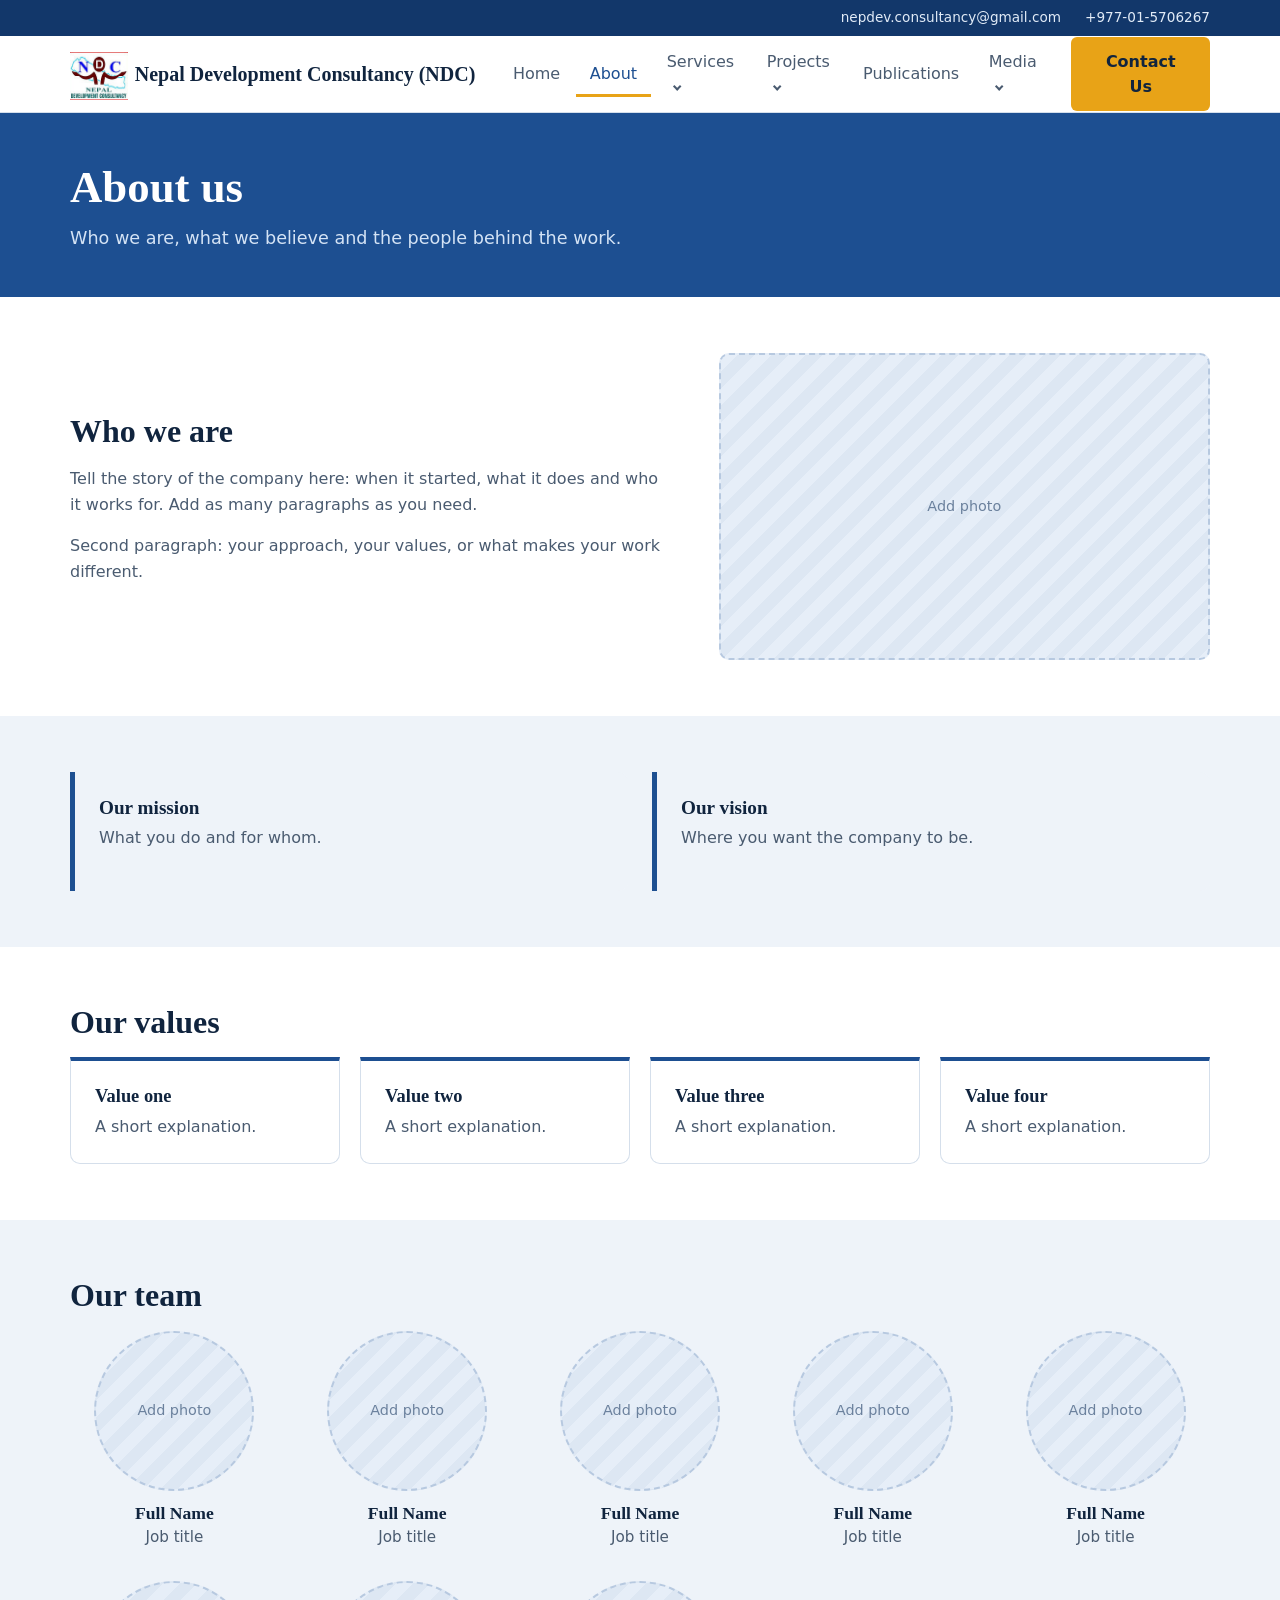
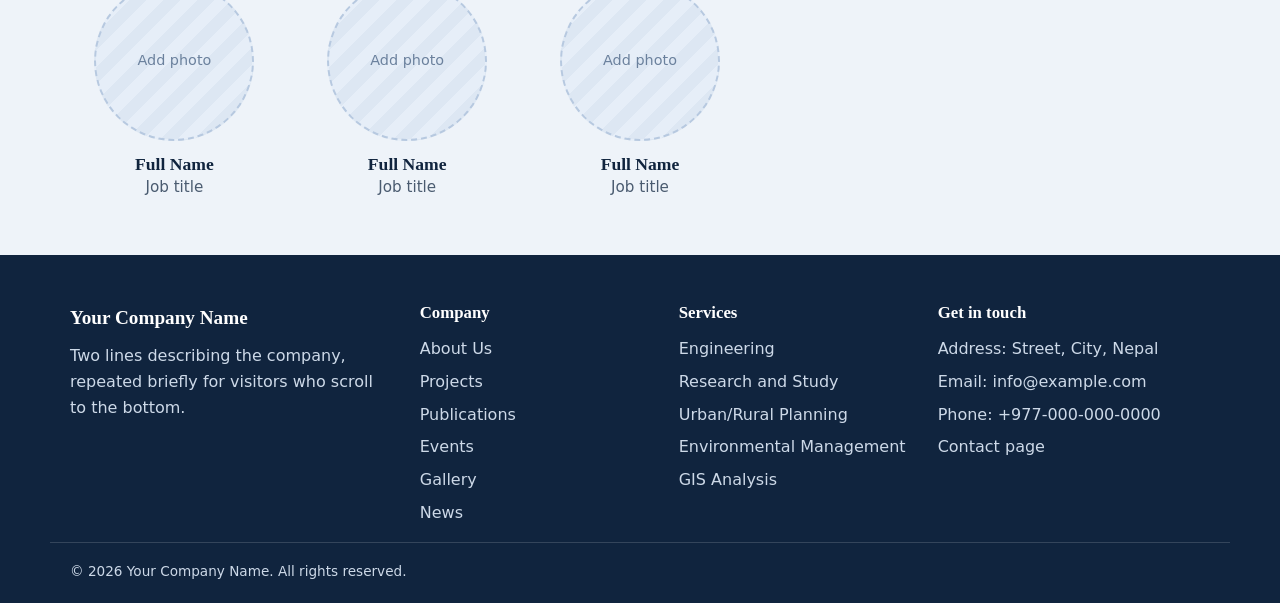
==== about.html @ f5aea718 "Added some pages" ====
<!DOCTYPE html>
<html lang="en">
<head>
  <meta charset="UTF-8">
  <meta name="viewport" content="width=device-width, initial-scale=1">
  <title>About Us | Nepal Development Consultancy</title>
  <link rel="stylesheet" href="styles.css">
</head>
<body>
  <a class="skip" href="#main">Skip to content</a>
  <div class="info-strip">
    <div class="container info-strip__inner">
      <a href="mailto:nepdev.consultancy@gmail.com">nepdev.consultancy@gmail.com</a>
      <a href="tel:+977-01-5706267">+977-01-5706267</a>
    </div>
  </div>
  <header class="topbar">
    <div class="container topbar__inner">
      <a class="brand" href="index.html">
        <span class="brand__logo" aria-hidden="true"><img src="assets/logo.jpg" alt="Your Company Name logo" style="height:48px; width:auto; max-width:200px; display:block;"></span>
        <span class="brand__name">Nepal Development Consultancy (NDC)</span>
      </a>
      <input type="checkbox" id="nav-toggle" class="nav-toggle">
      <label for="nav-toggle" class="nav-burger" aria-label="Toggle menu"><span></span><span></span><span></span></label>
      <nav class="nav" aria-label="Main">
        <ul class="menu">
          <li><a href="index.html">Home</a></li>
          <li><a class="active" href="about.html">About</a></li>
          <li class="has-sub">
            <a href="services.html">Services</a>
            <ul class="sub">
              <li><a href="services.html#engineering">Engineering</a></li>
              <li><a href="services.html#research">Socio-economic Research and Study</a></li>
              <li><a href="services.html#planning">Urban/Rural Planning</a></li>
              <li><a href="services.html#environment">Environmental Management</a></li>
              <li><a href="services.html#gis-analysis">GIS Analysis</a></li>
            </ul>
          </li>
          <li class="has-sub">
            <a href="projects.html">Projects</a>
            <ul class="sub">
              <li><a href="projects.html#all">All projects</a></li>
              <li><a href="projects.html#urban-settlement-planning">Urban and Settlement Planning</a></li>
              <li><a href="projects.html#land-use-planning">Land Use Planning</a></li>
              <li><a href="projects.html#gis-mapping">GIS and Mapping</a></li>
              <li><a href="projects.html#transportation-design">Transportation Design</a></li>
              <li><a href="projects.html#social-science">Social Science</a></li>
              <li><a href="projects.html#disaster-management">Disaster Management</a></li>
            </ul>
          </li>
          <li><a href="publications.html">Publications</a></li>
          <li class="has-sub">
            <a href="events.html">Media</a>
            <ul class="sub">
              <li><a href="events.html">Events</a></li>
              <li><a href="gallery.html">Gallery</a></li>
              <li><a href="news.html">News</a></li>
            </ul>
          </li>
        </ul>
        <a class="btn btn--nav" href="contact.html">Contact Us</a>
      </nav>
    </div>
  </header>
  <main id="main">
  <section class="page-hero"><div class="container"><h1>About us</h1><p>Who we are, what we believe and the people behind the work.</p></div></section>

<section class="section"><div class="container two-col">
  <div><h2>Who we are</h2>
    <p>Tell the story of the company here: when it started, what it does and who it works for. Add as many paragraphs as you need.</p>
    <p>Second paragraph: your approach, your values, or what makes your work different.</p></div>
  <div class="photo photo--wide"><span>Add photo</span></div>
</div></section>
<section class="section section--alt"><div class="container cards-2">
  <article class="mv"><h3>Our mission</h3><p>What you do and for whom.</p></article>
  <article class="mv"><h3>Our vision</h3><p>Where you want the company to be.</p></article>
</div></section>
<section class="section"><div class="container"><h2>Our values</h2>
  <div class="cards-4">
    <article class="card"><h3>Value one</h3><p>A short explanation.</p></article>
    <article class="card"><h3>Value two</h3><p>A short explanation.</p></article>
    <article class="card"><h3>Value three</h3><p>A short explanation.</p></article>
    <article class="card"><h3>Value four</h3><p>A short explanation.</p></article>
  </div></div></section>
<section class="section section--alt" id="team"><div class="container"><h2>Our team</h2>
  <div class="team"><div class="member"><div class="photo photo--round"><span>Add photo</span></div><h3>Full Name</h3><p>Job title</p></div><div class="member"><div class="photo photo--round"><span>Add photo</span></div><h3>Full Name</h3><p>Job title</p></div><div class="member"><div class="photo photo--round"><span>Add photo</span></div><h3>Full Name</h3><p>Job title</p></div><div class="member"><div class="photo photo--round"><span>Add photo</span></div><h3>Full Name</h3><p>Job title</p></div><div class="member"><div class="photo photo--round"><span>Add photo</span></div><h3>Full Name</h3><p>Job title</p></div><div class="member"><div class="photo photo--round"><span>Add photo</span></div><h3>Full Name</h3><p>Job title</p></div><div class="member"><div class="photo photo--round"><span>Add photo</span></div><h3>Full Name</h3><p>Job title</p></div><div class="member"><div class="photo photo--round"><span>Add photo</span></div><h3>Full Name</h3><p>Job title</p></div></div>
  <!-- Copy one <div class="member">...</div> block for each person. -->
</div></section>
  </main>
  <footer class="footer">
    <div class="container footer__grid">
      <div>
        <strong class="footer__name">Your Company Name</strong>
        <p>Two lines describing the company, repeated briefly for visitors who scroll to the bottom.</p>
      </div>
      <div>
        <h3>Company</h3>
        <ul>
          <li><a href="about.html">About Us</a></li>
          <li><a href="projects.html">Projects</a></li>
          <li><a href="publications.html">Publications</a></li>
          <li><a href="events.html">Events</a></li>
          <li><a href="gallery.html">Gallery</a></li>
          <li><a href="news.html">News</a></li>
        </ul>
      </div>
      <div>
        <h3>Services</h3>
        <ul>
          <li><a href="services.html#engineering">Engineering</a></li>
          <li><a href="services.html#research">Research and Study</a></li>
          <li><a href="services.html#planning">Urban/Rural Planning</a></li>
          <li><a href="services.html#environment">Environmental Management</a></li>
          <li><a href="services.html#gis-analysis">GIS Analysis</a></li>
        </ul>
      </div>
      <div>
        <h3>Get in touch</h3>
        <ul>
          <li>Address: Street, City, Nepal</li>
          <li>Email: <a href="mailto:info@example.com">info@example.com</a></li>
          <li>Phone: <a href="tel:+9770000000000">+977-000-000-0000</a></li>
          <li><a href="contact.html">Contact page</a></li>
        </ul>
      </div>
    </div>
    <p class="footer__legal">&copy; 2026 Your Company Name. All rights reserved.</p>
  </footer>
  <script src="main.js"></script>
</body>
</html>
---- styles.css ----
/* ---------- Tokens: edit these to rebrand ---------- */
:root {
  --ink: #10243e;
  --ink-soft: #4a5b70;
  --paper: #ffffff;
  --sand: #eef3f9;
  --line: #d5dfeb;
  --brand: #1d4f91;
  --brand-dark: #12376a;
  --accent: #e8a317;
  --accent-dark: #c98a0b;
  --head: Georgia, "Times New Roman", serif;
  --body: "Segoe UI", system-ui, -apple-system, Arial, sans-serif;
  --max: 1180px;
}
*, *::before, *::after { box-sizing: border-box; }
html { scroll-behavior: smooth; }
body { margin: 0; font-family: var(--body); color: var(--ink); line-height: 1.6; background: var(--paper); }
h1, h2, h3 { font-family: var(--head); line-height: 1.2; margin: 0; }
p { margin: 0; }
ul { list-style: none; margin: 0; padding: 0; }
a { color: inherit; }
a:focus-visible, label:focus-visible { outline: 3px solid var(--accent); outline-offset: 2px; }
.container { width: 100%; max-width: var(--max); margin: 0 auto; padding: 0 1.25rem; }
.skip { position: absolute; left: -999px; top: 0; background: var(--accent); padding: .5rem 1rem; z-index: 50; }
.skip:focus { left: 0; }

/* ---------- Info strip ---------- */
.info-strip { background: var(--brand-dark); color: #e1ebf7; font-size: .85rem; }
.info-strip__inner { display: flex; justify-content: flex-end; gap: 1.5rem; padding-top: .45rem; padding-bottom: .45rem; }
.info-strip a { text-decoration: none; }
.info-strip a:hover { text-decoration: underline; }

/* ---------- Horizontal nav bar ---------- */
.topbar { position: sticky; top: 0; z-index: 20; background: var(--paper); border-bottom: 1px solid var(--line); }
.topbar__inner { display: flex; align-items: center; justify-content: space-between; gap: 1.5rem; min-height: 76px; position: relative; }
.brand { display: flex; align-items: center; gap: .7rem; text-decoration: none; flex-shrink: 0; }
.brand__logo { display: grid; place-items: center; width: 44px; height: 44px; border-radius: 50%; background: var(--brand); color: #fff; font-weight: 700; font-size: .95rem; }
.brand__name { font-family: var(--head); font-size: 1.25rem; font-weight: 700; }

.nav { display: flex; align-items: center; gap: 1rem; }
.menu { display: flex; align-items: center; gap: .15rem; }
.menu > li { position: relative; }
.menu > li > a { display: block; padding: .6rem .85rem; border-radius: 6px; text-decoration: none; font-weight: 500; color: var(--ink-soft); }
.menu > li > a:hover, .menu > li:focus-within > a { color: var(--brand); background: var(--sand); }
.menu a.active { color: var(--brand); box-shadow: inset 0 -3px 0 var(--accent); border-radius: 0; }
.has-sub > a::after { content: ""; display: inline-block; width: .4em; height: .4em; margin-left: .45em; border-right: 2px solid currentColor; border-bottom: 2px solid currentColor; transform: translateY(-.15em) rotate(45deg); }

/* Dropdowns */
.sub { position: absolute; top: 100%; left: 0; min-width: 210px; background: var(--paper); border: 1px solid var(--line); border-top: 3px solid var(--accent); border-radius: 0 0 8px 8px; box-shadow: 0 10px 24px rgba(16, 36, 62, .14); padding: .4rem 0; opacity: 0; visibility: hidden; transform: translateY(6px); transition: opacity .15s, transform .15s, visibility .15s; }
.has-sub:hover > .sub, .has-sub:focus-within > .sub { opacity: 1; visibility: visible; transform: none; }
.sub a { display: block; padding: .55rem 1.1rem; text-decoration: none; color: var(--ink-soft); }
.sub a:hover { background: var(--sand); color: var(--brand); }

/* Buttons */
.btn { display: inline-block; padding: .8rem 1.4rem; border-radius: 6px; font-weight: 600; text-decoration: none; border: 2px solid transparent; text-align: center; }
.btn--primary { background: var(--accent); color: var(--ink); }
.btn--primary:hover { background: var(--accent-dark); }
.btn--nav { background: var(--accent); color: var(--ink); padding: .6rem 1.3rem; }
.btn--nav:hover { background: var(--accent-dark); }
.btn--light { border-color: #fff; color: #fff; }
.btn--light:hover { background: #fff; color: var(--brand); }

/* Mobile menu toggle (no JavaScript) */
.nav-toggle { position: absolute; opacity: 0; pointer-events: none; }
.nav-burger { display: none; cursor: pointer; padding: .5rem; }
.nav-burger span { display: block; width: 24px; height: 2px; margin: 5px 0; background: var(--ink); }

/* ---------- Hero ---------- */
.hero { background: var(--brand); color: #fff; padding: 4.5rem 0; }
.hero__inner { display: grid; grid-template-columns: 1.1fr .9fr; gap: 3rem; align-items: center; }
.hero__tag { color: var(--accent); font-weight: 600; margin-bottom: .75rem; }
.hero h1 { font-size: clamp(2rem, 4.5vw, 3.1rem); letter-spacing: -.01em; margin-bottom: 1rem; }
.hero__lead { font-size: 1.1rem; color: #d4e3f5; max-width: 54ch; margin-bottom: 2rem; }
.hero__actions { display: flex; flex-wrap: wrap; gap: .75rem; }
.hero__media { min-height: 320px; border-radius: 14px; background: repeating-linear-gradient(135deg, #2a6bb3, #2a6bb3 14px, #2462a6 14px, #2462a6 28px); display: grid; place-items: center; color: #bcd5f0; border: 2px dashed rgba(255,255,255,.35); }


/* ---------- Services (main emphasis) ---------- */
.services { padding: 5rem 0 4.5rem; background: var(--paper); }
.services__head { max-width: 720px; margin-bottom: 2.5rem; }
.services h2 { font-size: clamp(1.9rem, 3.6vw, 2.6rem); margin-bottom: .75rem; }
.services__head p { color: var(--ink-soft); font-size: 1.1rem; }
.services__grid { display: grid; grid-template-columns: repeat(auto-fit, minmax(300px, 1fr)); gap: 1.5rem; }
.service { display: flex; flex-direction: column; padding: 2rem 1.75rem; background: var(--sand); border-top: 5px solid var(--brand); border-radius: 0 0 12px 12px; text-decoration: none; transition: border-color .15s, transform .15s, box-shadow .15s; }
a.service:hover { border-top-color: var(--accent); transform: translateY(-4px); box-shadow: 0 12px 26px rgba(16, 36, 62, .12); }
.service h3 { font-size: 1.4rem; margin-bottom: .6rem; }
.service p { color: var(--ink-soft); flex: 1; margin-bottom: 1.25rem; }
.service__more { font-weight: 600; color: var(--brand); text-decoration: underline; text-underline-offset: 4px; }
.service--cta { background: var(--brand); color: #fff; border-top-color: var(--accent); }
.service--cta p { color: #d4e3f5; }
.service--cta .btn { align-self: flex-start; }

/* ---------- Sectors ---------- */
.sectors { background: var(--brand-dark); color: #fff; padding: 3.5rem 0; }
.sectors h2 { margin-bottom: 1.5rem; }
.sectors__grid { display: grid; grid-template-columns: repeat(auto-fit, minmax(250px, 1fr)); gap: 1rem; }
.sectors__grid a { display: block; padding: 1.1rem 1.25rem; border: 1px solid rgba(255,255,255,.28); border-left: 5px solid var(--accent); border-radius: 6px; text-decoration: none; font-weight: 600; transition: background .15s; }
.sectors__grid a:hover { background: rgba(255,255,255,.1); }

/* ---------- Publications ---------- */
.publications { background: var(--sand); padding: 4rem 0; }
.pub-grid { display: grid; grid-template-columns: repeat(auto-fit, minmax(240px, 1fr)); gap: 1.5rem; margin-top: 1rem; }
.pub { display: block; text-decoration: none; }
.pub__cover { aspect-ratio: 3 / 4; max-height: 280px; width: 100%; background: linear-gradient(160deg, #dde7f3, #c4d6ec); border-left: 8px solid var(--brand); border-radius: 4px 10px 10px 4px; margin-bottom: .9rem; }
.pub:hover h3 { color: var(--brand); text-decoration: underline; }
.pub h3 { font-size: 1.15rem; margin-bottom: .3rem; }
.pub p { color: var(--ink-soft); }

/* ---------- Stats ---------- */
.stats { background: var(--sand); padding: 2.25rem 0; }
.stats__grid { display: grid; grid-template-columns: repeat(auto-fit, minmax(170px, 1fr)); gap: 1.5rem; }
.stats__grid div { display: flex; flex-direction: column; border-left: 4px solid var(--accent); padding-left: 1rem; }
.stats__grid strong { font-family: var(--head); font-size: 2rem; color: var(--brand); }
.stats__grid span { color: var(--ink-soft); }

/* ---------- Story ---------- */
.story { padding: 4.5rem 0; }
.story__grid { display: grid; grid-template-columns: 1fr 1fr; gap: 3rem; align-items: start; }
.story h2, .latest h2, .cta h2, .publications h2, .sectors h2 { font-size: clamp(1.6rem, 3vw, 2.1rem); margin-bottom: 1rem; }
.story p { color: var(--ink-soft); margin-bottom: 1.25rem; max-width: 60ch; }
.textlink { font-weight: 600; color: var(--brand); text-decoration: underline; text-underline-offset: 4px; }
.textlink:hover { color: var(--brand-dark); }
.story__cards { display: grid; gap: 1.25rem; }
.mv { padding: 1.5rem; background: var(--sand); border-left: 5px solid var(--brand); border-radius: 0 10px 10px 0; }
.mv h3 { font-size: 1.2rem; margin-bottom: .4rem; }
.mv p { margin: 0; }

/* ---------- Latest ---------- */
.latest { padding: 4rem 0; }
.section-head { display: flex; justify-content: space-between; align-items: baseline; flex-wrap: wrap; gap: .5rem; }
.latest__grid { display: grid; grid-template-columns: repeat(auto-fit, minmax(260px, 1fr)); gap: 1.5rem; margin-top: 1rem; }
.post__img { aspect-ratio: 16 / 10; background: #dde7f3; border-radius: 10px; margin-bottom: .9rem; }
.post h3 { font-size: 1.15rem; margin-bottom: .3rem; }
.post p { color: var(--ink-soft); }

/* ---------- Call to action ---------- */
.cta { background: var(--brand-dark); color: #fff; padding: 3.5rem 0; }
.cta__inner { display: flex; align-items: center; justify-content: space-between; flex-wrap: wrap; gap: 1.5rem; }
.cta p { color: #cfe0f3; max-width: 56ch; }
.cta__actions { display: flex; flex-wrap: wrap; gap: .75rem; }

/* ---------- Footer ---------- */
.footer { background: var(--ink); color: #cdd9e8; padding: 3rem 0 1.25rem; }
.footer__grid { display: grid; grid-template-columns: 1.4fr 1fr 1fr 1.2fr; gap: 2rem; }
.footer__name { font-family: var(--head); font-size: 1.2rem; color: #fff; }
.footer p { margin-top: .6rem; }
.footer h3 { font-size: 1.05rem; color: #fff; margin-bottom: .8rem; }
.footer li { margin-bottom: .45rem; }
.footer a { text-decoration: none; }
.footer a:hover { color: var(--accent); text-decoration: underline; }
.footer__legal { max-width: var(--max); margin: 2.5rem auto 0; padding: 1.1rem 1.25rem 0; border-top: 1px solid rgba(255,255,255,.15); font-size: .85rem; }

/* ---------- Tablet and mobile ---------- */
@media (max-width: 960px) {
  .hero__inner, .story__grid { grid-template-columns: 1fr; }
  .footer__grid { grid-template-columns: 1fr 1fr; }
  .nav-burger { display: block; }
  .nav { display: none; position: absolute; top: 100%; left: -1.25rem; right: -1.25rem; flex-direction: column; align-items: stretch; gap: .75rem; padding: .75rem 1.25rem 1.25rem; background: var(--paper); border-bottom: 1px solid var(--line); max-height: 80vh; overflow-y: auto; }
  .nav-toggle:checked ~ .nav { display: flex; }
  .menu { flex-direction: column; align-items: stretch; }
  .sub { position: static; opacity: 1; visibility: visible; transform: none; box-shadow: none; border: 0; border-left: 3px solid var(--accent); border-radius: 0; margin: 0 0 .4rem .85rem; padding: 0; }
  .has-sub > a::after { display: none; }
  .menu a.active { box-shadow: none; }
  .btn--nav { text-align: center; }
}
@media (max-width: 560px) {
  .footer__grid { grid-template-columns: 1fr; }
  .hero { padding: 3rem 0; }
  .brand__name { font-size: 1.05rem; }
  .info-strip__inner { justify-content: space-between; gap: .5rem; flex-wrap: wrap; }
}
@media (prefers-reduced-motion: reduce) {
  html { scroll-behavior: auto; }
  .sub, .service, .sectors__grid a { transition: none; }
}

/* =====================================================
   Inner pages
   ===================================================== */
.page-hero { background: var(--brand); color: #fff; padding: 3rem 0 2.75rem; }
.page-hero h1 { font-size: clamp(2rem, 4vw, 2.8rem); margin-bottom: .6rem; }
.page-hero p { color: #d4e3f5; max-width: 60ch; font-size: 1.1rem; }
.section { padding: 3.5rem 0; }
.section--alt { background: var(--sand); }
.section h2 { font-size: clamp(1.5rem, 3vw, 2rem); margin-bottom: 1rem; }
.section p { color: var(--ink-soft); margin-bottom: 1rem; max-width: 62ch; }
.gap-top { margin-top: 3rem; }
.two-col { display: grid; grid-template-columns: 1.1fr .9fr; gap: 3rem; align-items: center; }
.cards-2 { display: grid; grid-template-columns: repeat(auto-fit, minmax(280px, 1fr)); gap: 1.5rem; }
.cards-4 { display: grid; grid-template-columns: repeat(auto-fit, minmax(220px, 1fr)); gap: 1.25rem; }
.card { padding: 1.5rem; border: 1px solid var(--line); border-top: 4px solid var(--brand); border-radius: 0 0 10px 10px; }
.card h3 { font-size: 1.15rem; margin-bottom: .4rem; }
.card p { margin: 0; }
.meta { font-size: .9rem; }
.tag { align-self: flex-start; display: inline-block; background: var(--sand); color: var(--brand); font-size: .8rem; font-weight: 600; padding: .2rem .65rem; border-radius: 99px; margin-bottom: .5rem; }
.section--alt .tag { background: #fff; }

/* Photo spaces: replace the <span> with an <img src="..." alt="..."> to fill one */
.photo { display: grid; place-items: center; width: 100%; background: repeating-linear-gradient(135deg, #e6eef8, #e6eef8 12px, #dde7f3 12px, #dde7f3 24px); border: 2px dashed #b7c9e0; border-radius: 10px; color: #6b819d; font-size: .9rem; overflow: hidden; }
.photo--wide { aspect-ratio: 16 / 10; }
.photo--tall { aspect-ratio: 3 / 4; }
.photo--square { aspect-ratio: 1; }
.photo--round { aspect-ratio: 1; border-radius: 50%; }
.photo img { width: 100%; height: 100%; object-fit: cover; display: block; }
.photo:has(img) { border: 0; background: none; }

/* Toolbar, tabs, search */
.toolbar { display: flex; flex-wrap: wrap; justify-content: space-between; align-items: center; gap: 1rem; }
.tabs { display: flex; flex-wrap: wrap; gap: .5rem; }
.tabs a { padding: .5rem 1rem; border: 1px solid var(--line); border-radius: 99px; text-decoration: none; font-weight: 500; color: var(--ink-soft); background: #fff; }
.tabs a:hover { border-color: var(--brand); color: var(--brand); }
.tabs a.on { background: var(--brand); border-color: var(--brand); color: #fff; }
input[type="search"], .form input, .form select, .form textarea { font: inherit; padding: .7rem .9rem; border: 1px solid #b9c7d9; border-radius: 8px; background: #fff; color: var(--ink); width: 100%; }
input[type="search"] { max-width: 280px; }
input:focus-visible, select:focus-visible, textarea:focus-visible { outline: 3px solid var(--accent); outline-offset: 1px; }
.count { margin: 1.25rem 0 1rem; font-size: .95rem; }
.empty { padding: 2rem 0; }
[hidden] { display: none !important; }

/* Projects */
.project-grid { display: grid; grid-template-columns: repeat(auto-fill, minmax(290px, 1fr)); gap: 1.5rem; }
.project { display: flex; flex-direction: column; background: #fff; border: 1px solid var(--line); border-radius: 12px; overflow: hidden; }
.project .photo { border-radius: 0; border-width: 0 0 2px; }
.project__body { display: flex; flex-direction: column; padding: 1.25rem; flex: 1; }
.project__body h3 { font-size: 1.2rem; margin-bottom: .25rem; }
.project__body p { margin-bottom: .6rem; }
.project__body .textlink { margin-top: auto; }

/* Services */
.svc { display: grid; grid-template-columns: 1.1fr .9fr; gap: 3rem; align-items: center; padding: 3rem 0; border-top: 1px solid var(--line); scroll-margin-top: 100px; }
.svc:first-child { border-top: 0; padding-top: 0; }
.svc:nth-child(even) .photo { order: -1; }
.ticks { margin: 0 0 1.25rem; }
.ticks li { position: relative; padding-left: 1.6rem; margin-bottom: .4rem; color: var(--ink-soft); }
.ticks li::before { content: ""; position: absolute; left: .15rem; top: .45em; width: .55em; height: .3em; border-left: 2px solid var(--accent-dark); border-bottom: 2px solid var(--accent-dark); transform: rotate(-45deg); }

/* Team */
.team { display: grid; grid-template-columns: repeat(auto-fill, minmax(190px, 1fr)); gap: 2rem 1.5rem; }
.member { text-align: center; }
.member .photo { max-width: 160px; margin: 0 auto .8rem; }
.member h3 { font-size: 1.1rem; }
.member p { margin: 0 auto; font-size: .95rem; }

/* Publications */
.pub-item { display: grid; grid-template-columns: 90px 1fr auto; gap: 1.5rem; align-items: center; padding: 1.25rem 0; border-bottom: 1px solid var(--line); }
.pub-item h3 { font-size: 1.15rem; margin-bottom: .2rem; }
.pub-item p { margin-bottom: .2rem; }

/* Gallery */
.gallery { display: grid; grid-template-columns: repeat(auto-fill, minmax(250px, 1fr)); gap: 1.25rem; }
.gallery figure { margin: 0; }
.gallery figcaption { font-size: .9rem; color: var(--ink-soft); margin-top: .4rem; }

/* Events and news */
.event-list, .news-list { display: grid; gap: 1.5rem; }
.event { display: grid; grid-template-columns: 90px 1fr 240px; gap: 1.5rem; align-items: start; padding-bottom: 1.5rem; border-bottom: 1px solid var(--line); }
.date { background: var(--brand); color: #fff; text-align: center; border-radius: 8px; padding: .7rem .3rem; }
.date strong { display: block; font-family: var(--head); font-size: 1.8rem; line-height: 1.1; }
.event h3, .news-item h3 { font-size: 1.25rem; margin-bottom: .25rem; }
.news-item { display: grid; grid-template-columns: 280px 1fr; gap: 1.5rem; align-items: center; padding-bottom: 1.5rem; border-bottom: 1px solid var(--line); }

/* Contact */
.contact-grid { display: grid; grid-template-columns: 1fr 1.1fr; gap: 3rem; align-items: start; }
.details { margin: 1.25rem 0 1.5rem; }
.details dt { font-weight: 600; margin-top: .75rem; }
.details dd { margin: 0; color: var(--ink-soft); }
.form { display: grid; gap: 1rem; padding: 1.75rem; background: var(--sand); border-radius: 12px; }
.form label { display: grid; gap: .35rem; font-weight: 600; }
.form .btn { justify-self: start; cursor: pointer; font: inherit; font-weight: 600; }

@media (max-width: 960px) {
  .two-col, .svc, .contact-grid { grid-template-columns: 1fr; }
  .svc:nth-child(even) .photo { order: 0; }
  .event { grid-template-columns: 80px 1fr; }
  .event .photo { grid-column: 1 / -1; }
  .news-item { grid-template-columns: 1fr; }
}
@media (max-width: 560px) {
  .pub-item { grid-template-columns: 70px 1fr; }
  .pub-item .btn { grid-column: 1 / -1; justify-self: start; }
  input[type="search"] { max-width: none; }
}
.brand__img { height: 48px; width: auto; max-width: 220px; object-fit: contain; display: block; }
.brand { gap: 1.3rem; }
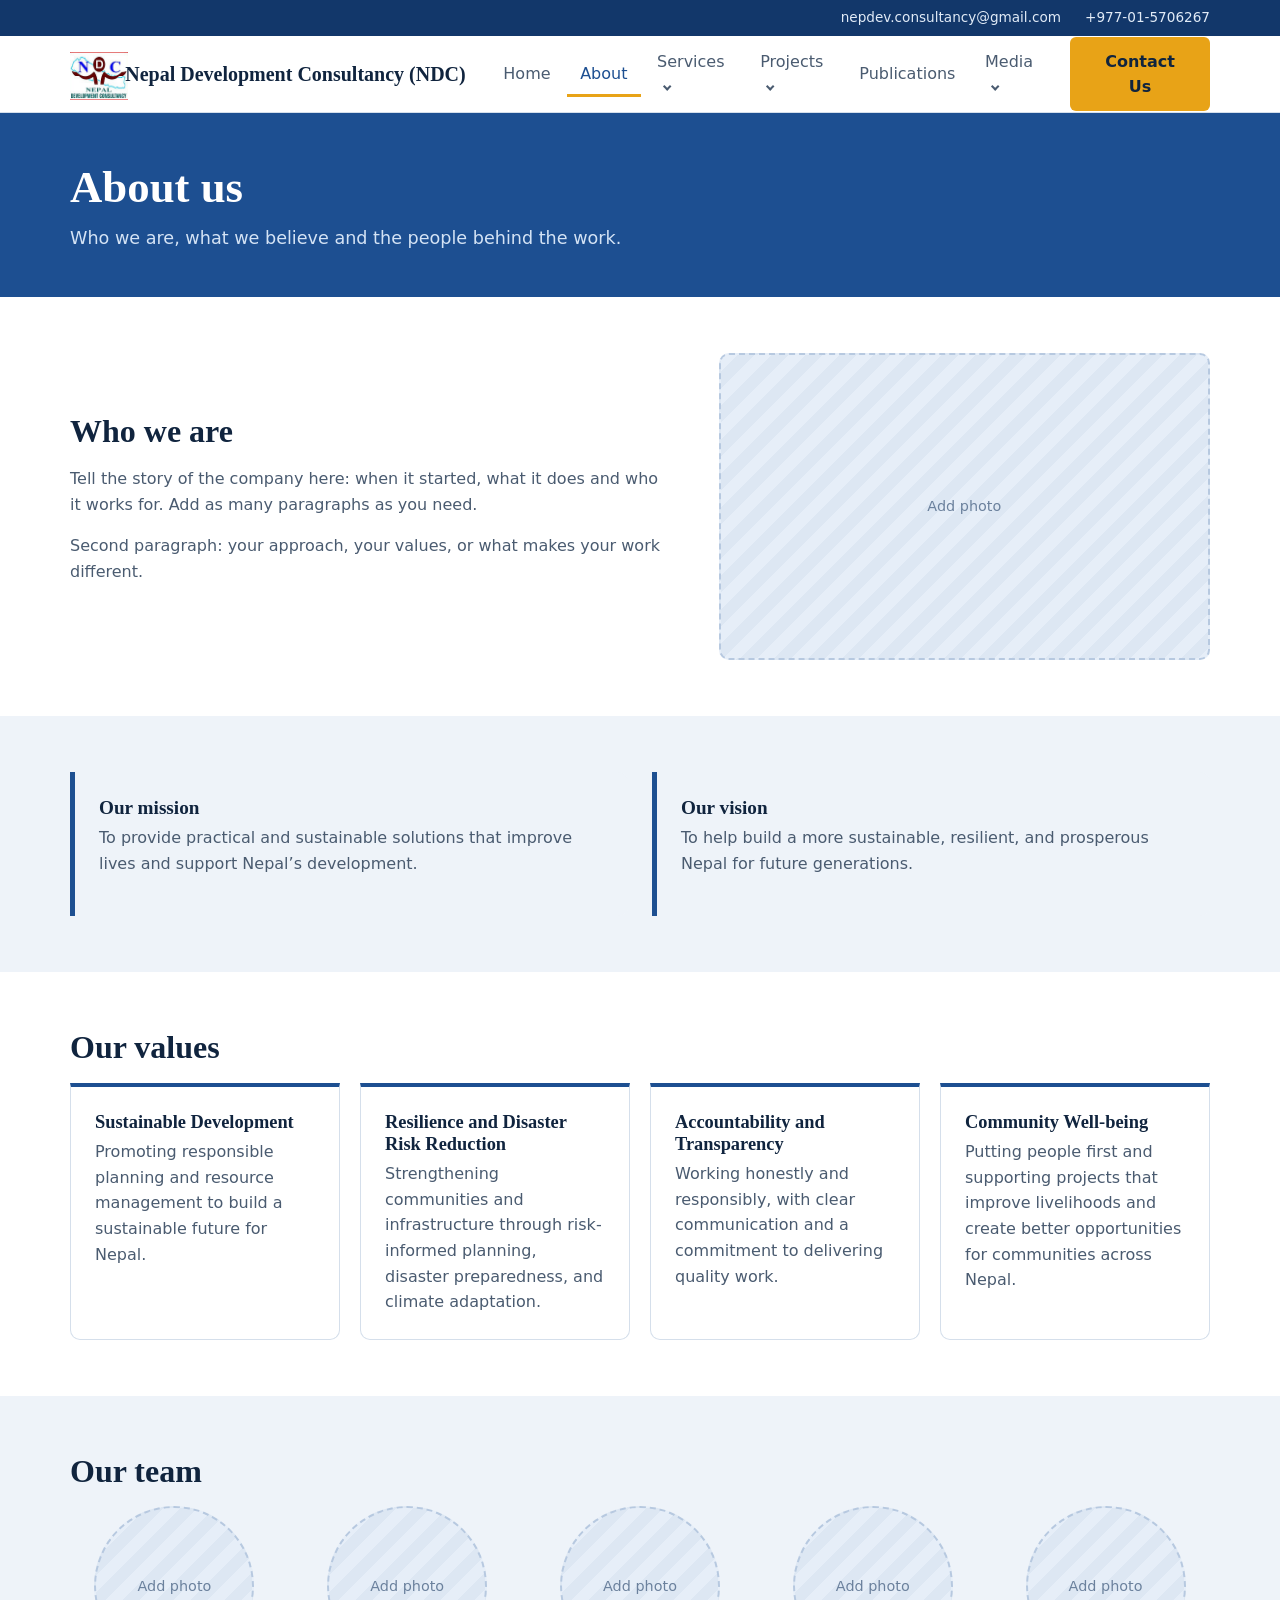
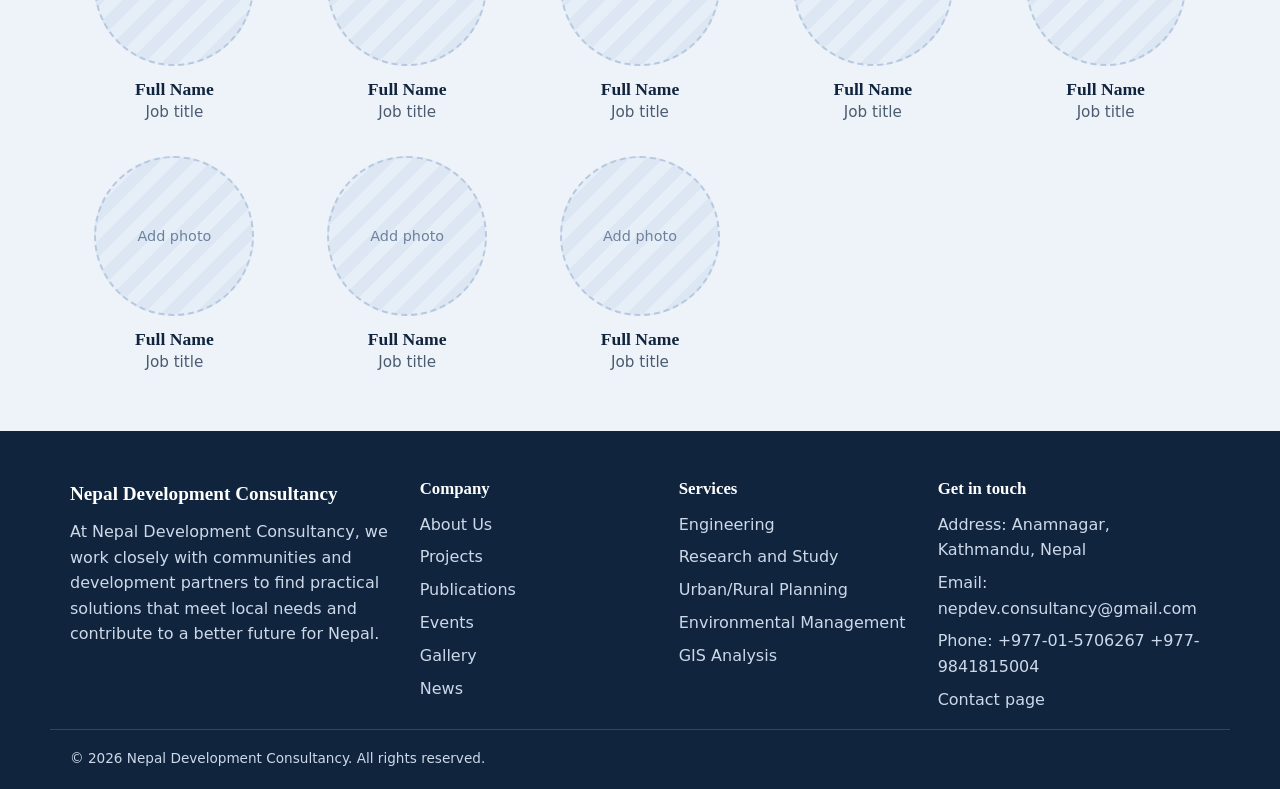
==== commit d51ee9a0: "Added projects" ====
--- a/about.html
+++ b/about.html
@@ -72,15 +72,15 @@
   <div class="photo photo--wide"><span>Add photo</span></div>
 </div></section>
 <section class="section section--alt"><div class="container cards-2">
-  <article class="mv"><h3>Our mission</h3><p>What you do and for whom.</p></article>
-  <article class="mv"><h3>Our vision</h3><p>Where you want the company to be.</p></article>
+  <article class="mv"><h3>Our mission</h3><p>To provide practical and sustainable solutions that improve lives and support Nepal’s development.</p></article>
+  <article class="mv"><h3>Our vision</h3><p>To help build a more sustainable, resilient, and prosperous Nepal for future generations.</p></article>
 </div></section>
 <section class="section"><div class="container"><h2>Our values</h2>
   <div class="cards-4">
-    <article class="card"><h3>Value one</h3><p>A short explanation.</p></article>
-    <article class="card"><h3>Value two</h3><p>A short explanation.</p></article>
-    <article class="card"><h3>Value three</h3><p>A short explanation.</p></article>
-    <article class="card"><h3>Value four</h3><p>A short explanation.</p></article>
+    <article class="card"><h3>Sustainable Development</h3><p>Promoting responsible planning and resource management to build a sustainable future for Nepal.</p></article>
+    <article class="card"><h3>Resilience and Disaster Risk Reduction</h3><p>Strengthening communities and infrastructure through risk-informed planning, disaster preparedness, and climate adaptation.</p></article>
+    <article class="card"><h3>Accountability and Transparency</h3><p>Working honestly and responsibly, with clear communication and a commitment to delivering quality work.</p></article>
+    <article class="card"><h3>Community Well-being</h3><p>Putting people first and supporting projects that improve livelihoods and create better opportunities for communities across Nepal.</p></article>
   </div></div></section>
 <section class="section section--alt" id="team"><div class="container"><h2>Our team</h2>
   <div class="team"><div class="member"><div class="photo photo--round"><span>Add photo</span></div><h3>Full Name</h3><p>Job title</p></div><div class="member"><div class="photo photo--round"><span>Add photo</span></div><h3>Full Name</h3><p>Job title</p></div><div class="member"><div class="photo photo--round"><span>Add photo</span></div><h3>Full Name</h3><p>Job title</p></div><div class="member"><div class="photo photo--round"><span>Add photo</span></div><h3>Full Name</h3><p>Job title</p></div><div class="member"><div class="photo photo--round"><span>Add photo</span></div><h3>Full Name</h3><p>Job title</p></div><div class="member"><div class="photo photo--round"><span>Add photo</span></div><h3>Full Name</h3><p>Job title</p></div><div class="member"><div class="photo photo--round"><span>Add photo</span></div><h3>Full Name</h3><p>Job title</p></div><div class="member"><div class="photo photo--round"><span>Add photo</span></div><h3>Full Name</h3><p>Job title</p></div></div>
@@ -90,8 +90,8 @@
   <footer class="footer">
     <div class="container footer__grid">
       <div>
-        <strong class="footer__name">Your Company Name</strong>
-        <p>Two lines describing the company, repeated briefly for visitors who scroll to the bottom.</p>
+        <strong class="footer__name">Nepal Development Consultancy</strong>
+        <p>At Nepal Development Consultancy, we work closely with communities and development partners to find practical solutions that meet local needs and contribute to a better future for Nepal.</p>
       </div>
       <div>
         <h3>Company</h3>
@@ -117,14 +117,14 @@
       <div>
         <h3>Get in touch</h3>
         <ul>
-          <li>Address: Street, City, Nepal</li>
-          <li>Email: <a href="mailto:info@example.com">info@example.com</a></li>
-          <li>Phone: <a href="tel:+9770000000000">+977-000-000-0000</a></li>
+          <li>Address: Anamnagar, Kathmandu, Nepal</li>
+          <li>Email: <a href="mailto:nepdev.consultancy@gmail.com">nepdev.consultancy@gmail.com</a></li>
+          <li>Phone: <a href="tel:+977-01-5706267">+977-01-5706267</a> <a href="tel:+977-9841815004">+977-9841815004</a></li>
           <li><a href="contact.html">Contact page</a></li>
         </ul>
       </div>
     </div>
-    <p class="footer__legal">&copy; 2026 Your Company Name. All rights reserved.</p>
+    <p class="footer__legal">&copy; 2026 Nepal Development Consultancy. All rights reserved.</p>
   </footer>
   <script src="main.js"></script>
 </body>
--- a/styles.css
+++ b/styles.css
@@ -281,5 +281,19 @@
   .pub-item .btn { grid-column: 1 / -1; justify-self: start; }
   input[type="search"] { max-width: none; }
 }
-.brand__img { height: 48px; width: auto; max-width: 220px; object-fit: contain; display: block; }
-.brand { gap: 1.3rem; }+
+/* =====================================================
+   Projects list (many projects)
+   ===================================================== */
+.project-grid { grid-template-columns: repeat(auto-fill, minmax(320px, 1fr)); }
+.project--list { padding: 1.25rem 1.35rem; gap: .3rem; border-left: 4px solid var(--brand); border-radius: 8px; }
+.project--list .photo { margin: -1.25rem -1.35rem 1rem; width: calc(100% + 2.7rem); border-radius: 0; border-width: 0 0 2px; }
+.project--list h3 { font-size: 1.05rem; line-height: 1.4; margin: .1rem 0 .35rem; }
+.project--list .meta { margin: 0; color: var(--ink-soft); }
+.project--list .meta:last-child { font-weight: 600; color: var(--brand); margin-top: .35rem; }
+.filters { display: flex; flex-wrap: wrap; gap: .75rem; margin-top: 1.25rem; }
+.filters input[type="search"] { flex: 1 1 260px; max-width: 420px; }
+select.filter { font: inherit; padding: .7rem .9rem; border: 1px solid #b9c7d9; border-radius: 8px; background: #fff; color: var(--ink); }
+.more { text-align: center; margin-top: 2rem; }
+button.btn { font: inherit; font-weight: 600; cursor: pointer; }
+.sectors__grid a span { display: block; margin-top: .15rem; font-weight: 400; font-size: .9rem; opacity: .8; }
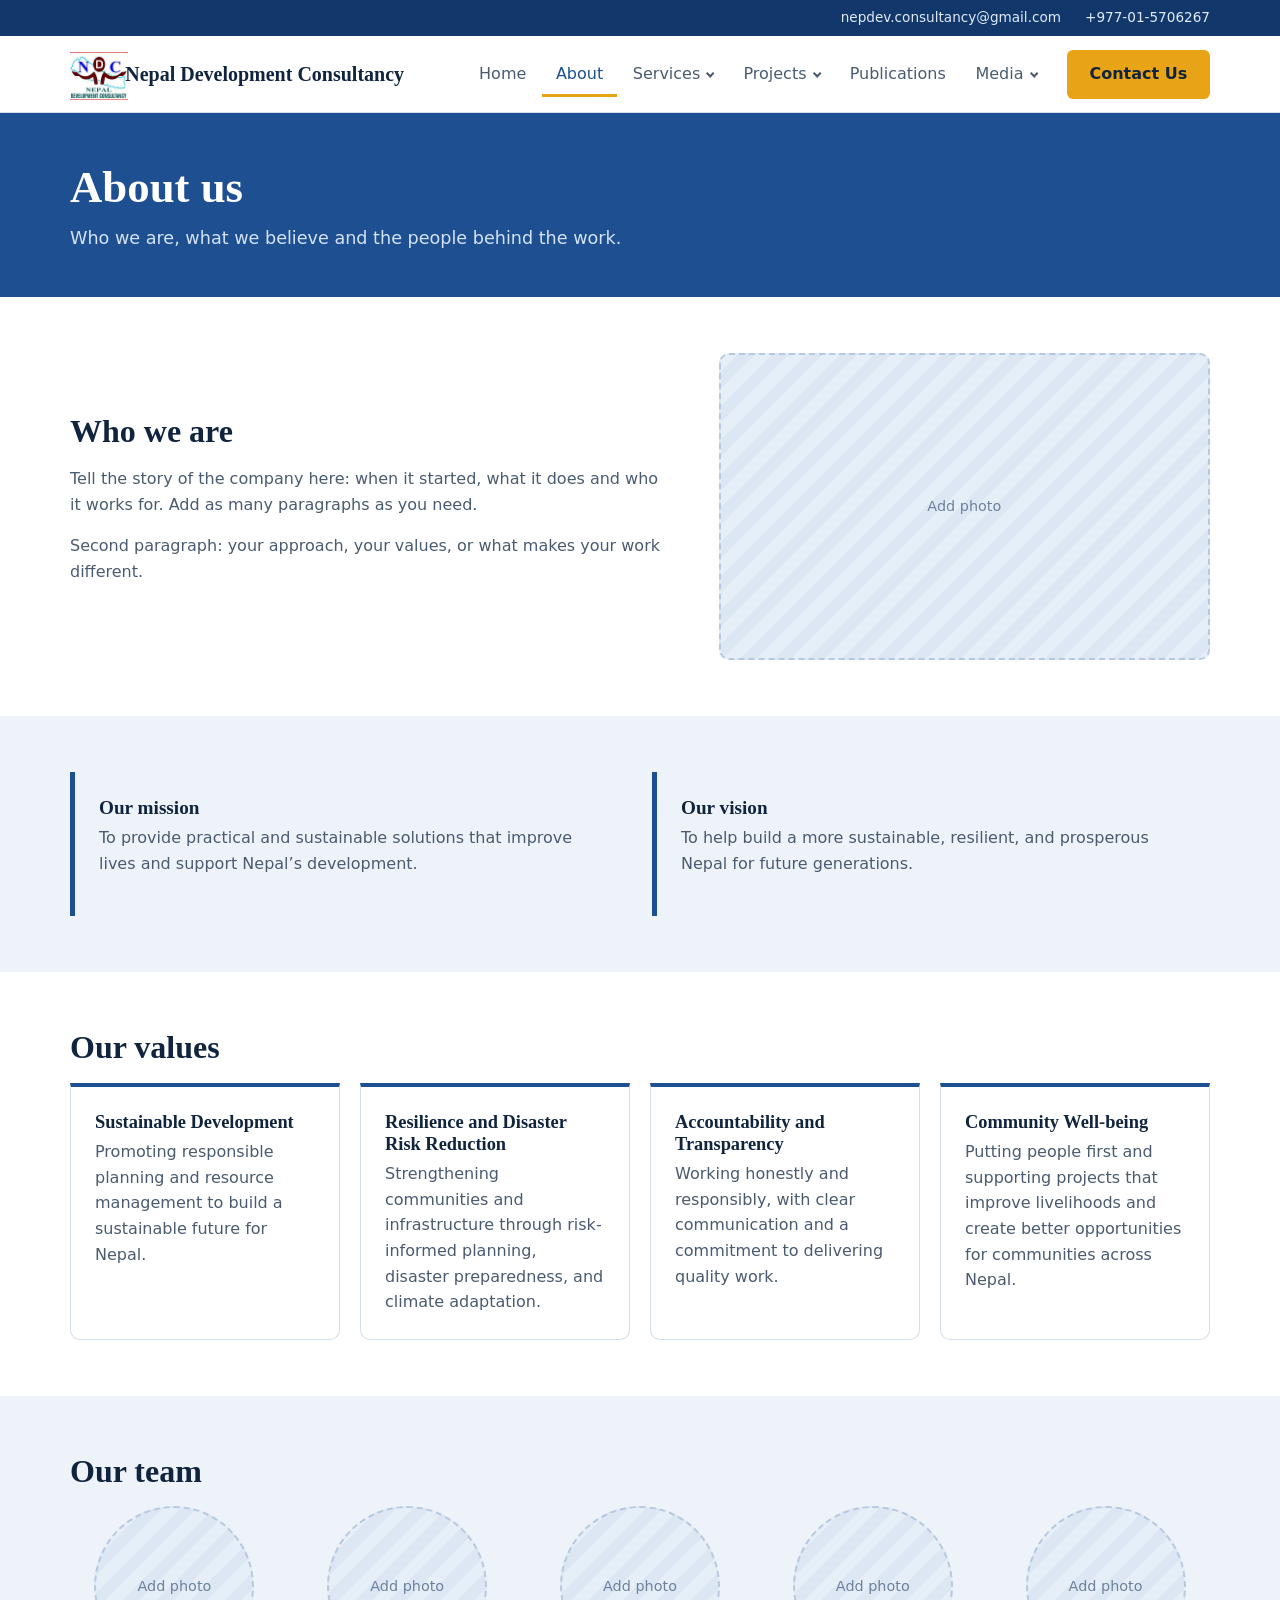
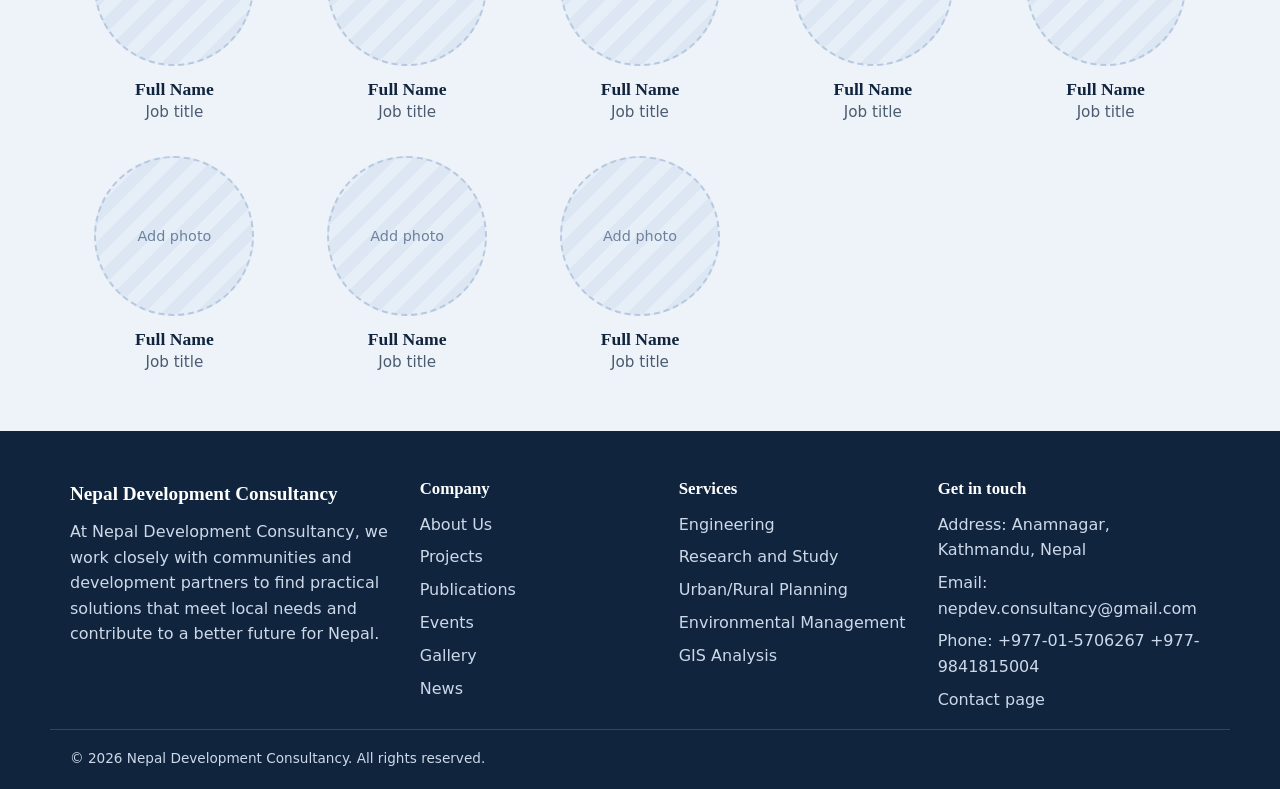
==== commit 199623bf: "Fixed NDC" ====
--- a/about.html
+++ b/about.html
@@ -18,7 +18,7 @@
     <div class="container topbar__inner">
       <a class="brand" href="index.html">
         <span class="brand__logo" aria-hidden="true"><img src="assets/logo.jpg" alt="Your Company Name logo" style="height:48px; width:auto; max-width:200px; display:block;"></span>
-        <span class="brand__name">Nepal Development Consultancy (NDC)</span>
+        <span class="brand__name">Nepal Development Consultancy</span>
       </a>
       <input type="checkbox" id="nav-toggle" class="nav-toggle">
       <label for="nav-toggle" class="nav-burger" aria-label="Toggle menu"><span></span><span></span><span></span></label>
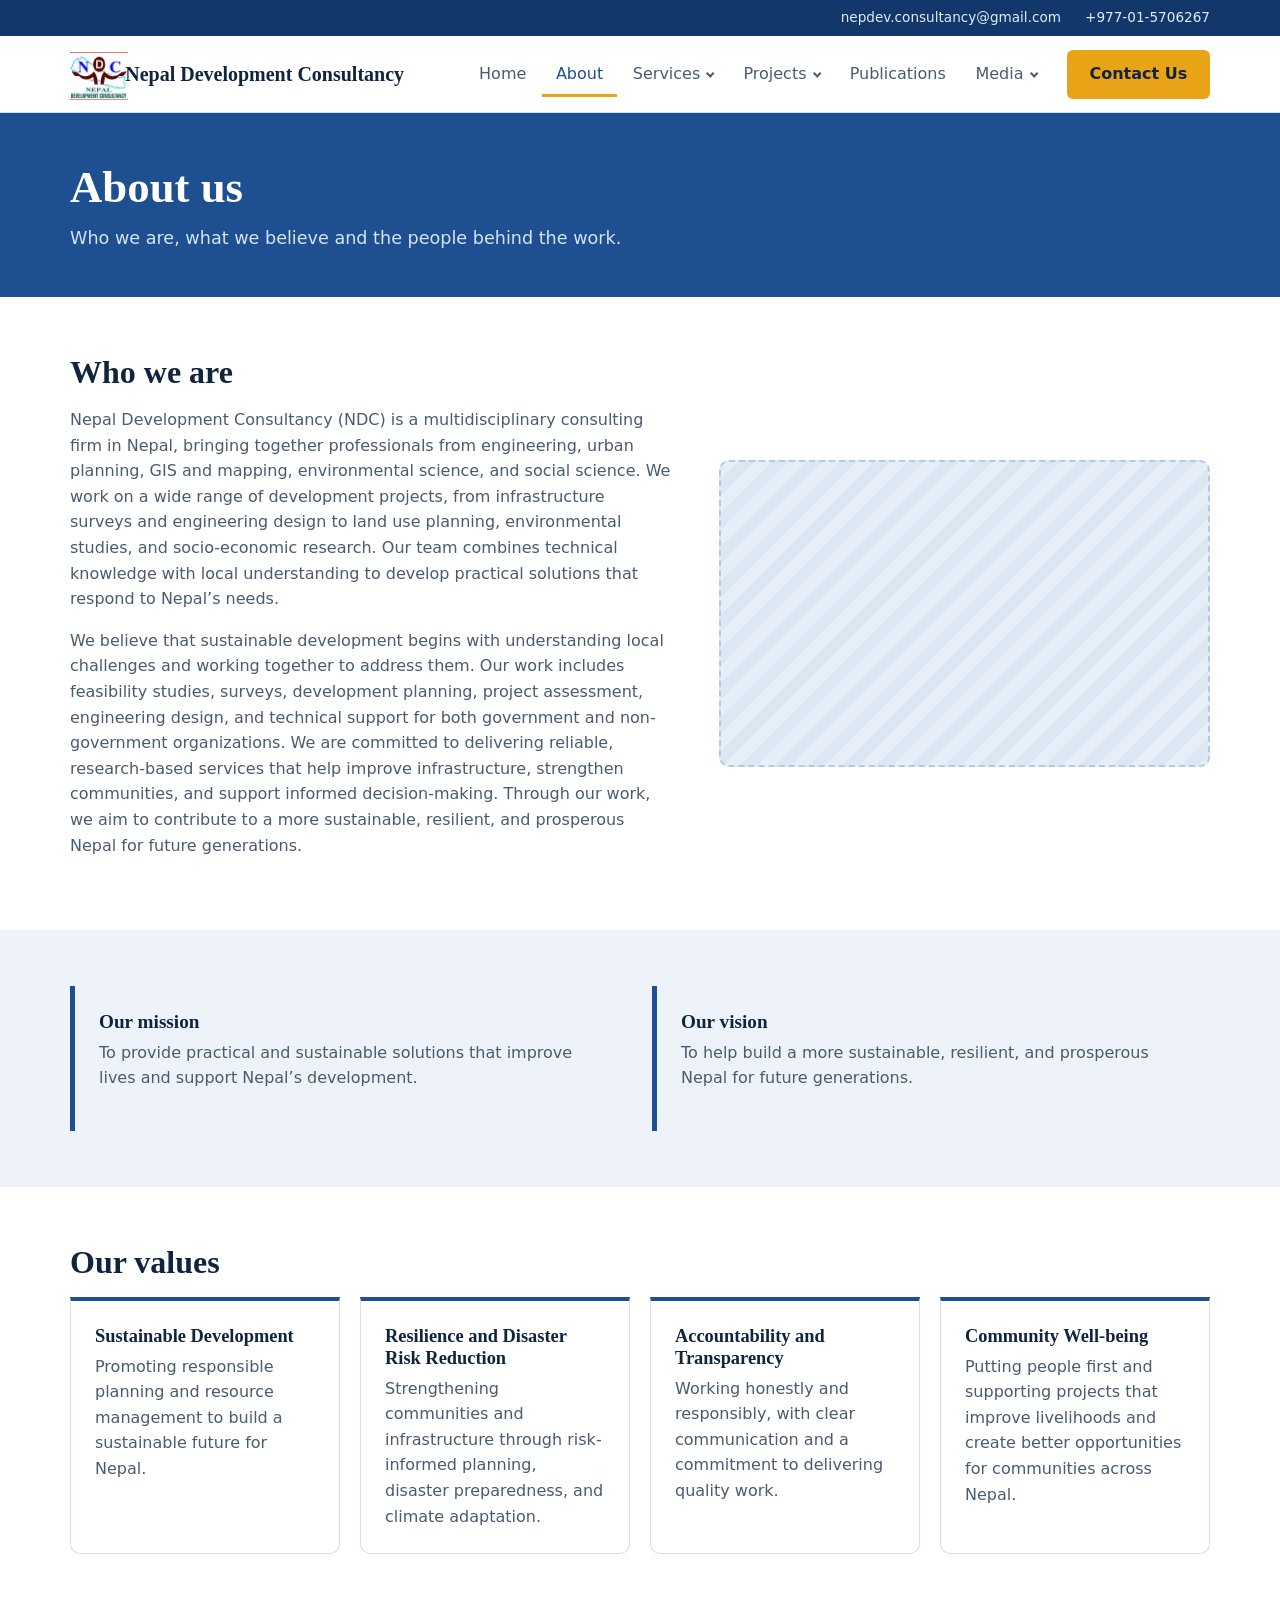
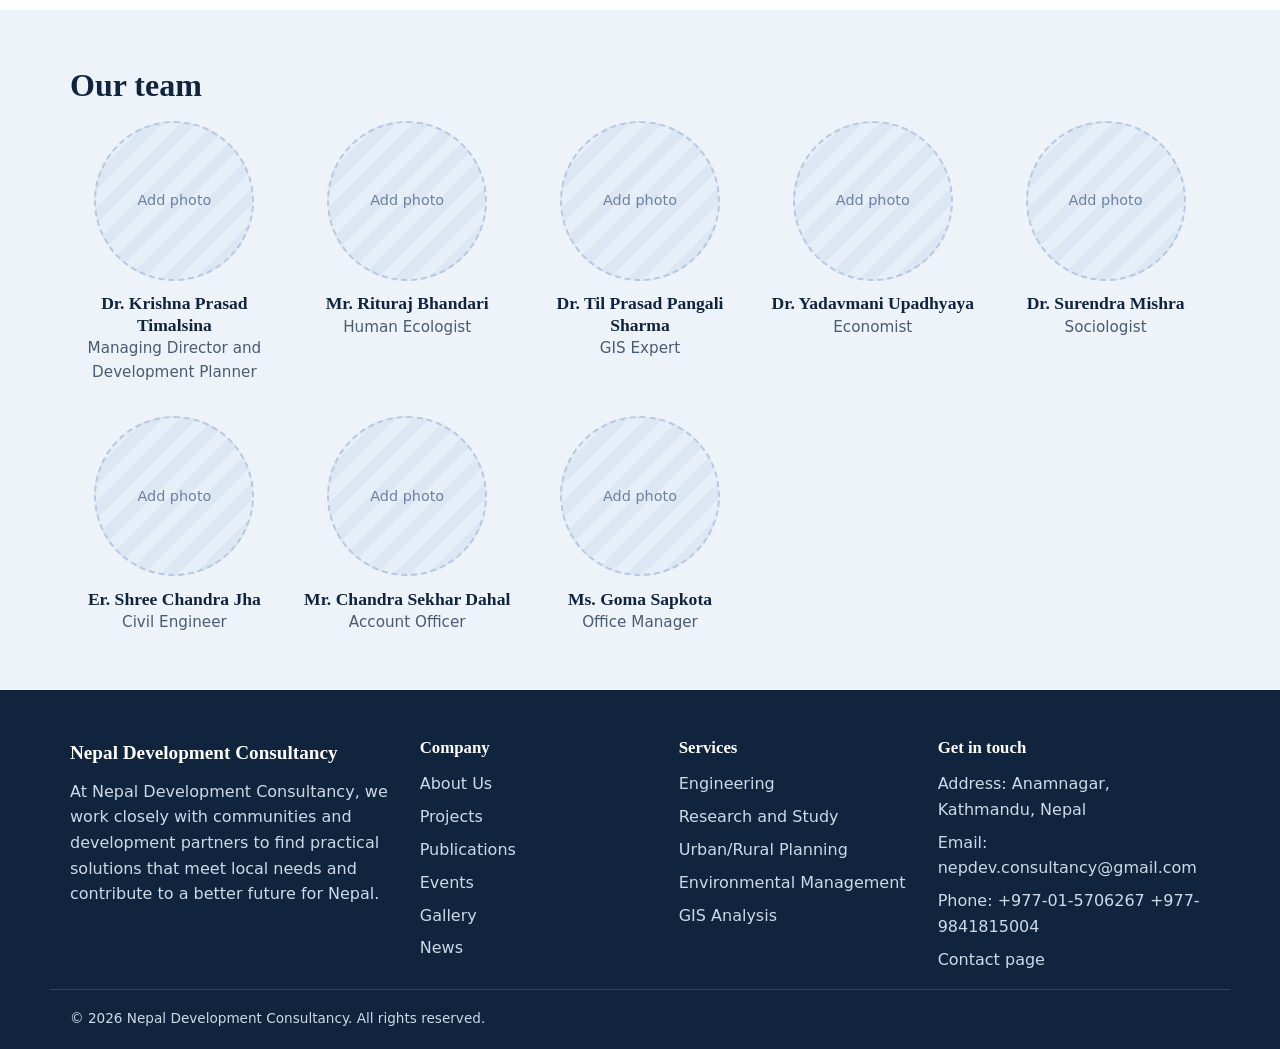
==== commit f5c62639: "Added the publications" ====
--- a/about.html
+++ b/about.html
@@ -67,9 +67,9 @@
 
 <section class="section"><div class="container two-col">
   <div><h2>Who we are</h2>
-    <p>Tell the story of the company here: when it started, what it does and who it works for. Add as many paragraphs as you need.</p>
-    <p>Second paragraph: your approach, your values, or what makes your work different.</p></div>
-  <div class="photo photo--wide"><span>Add photo</span></div>
+    <p>Nepal Development Consultancy (NDC) is a multidisciplinary consulting firm in Nepal, bringing together professionals from engineering, urban planning, GIS and mapping, environmental science, and social science. We work on a wide range of development projects, from infrastructure surveys and engineering design to land use planning, environmental studies, and socio-economic research. Our team combines technical knowledge with local understanding to develop practical solutions that respond to Nepal’s needs.</p>
+    <p>We believe that sustainable development begins with understanding local challenges and working together to address them. Our work includes feasibility studies, surveys, development planning, project assessment, engineering design, and technical support for both government and non-government organizations. We are committed to delivering reliable, research-based services that help improve infrastructure, strengthen communities, and support informed decision-making. Through our work, we aim to contribute to a more sustainable, resilient, and prosperous Nepal for future generations.</p></div>
+  <div class="photo photo--wide"><span></span></div>
 </div></section>
 <section class="section section--alt"><div class="container cards-2">
   <article class="mv"><h3>Our mission</h3><p>To provide practical and sustainable solutions that improve lives and support Nepal’s development.</p></article>
@@ -83,8 +83,15 @@
     <article class="card"><h3>Community Well-being</h3><p>Putting people first and supporting projects that improve livelihoods and create better opportunities for communities across Nepal.</p></article>
   </div></div></section>
 <section class="section section--alt" id="team"><div class="container"><h2>Our team</h2>
-  <div class="team"><div class="member"><div class="photo photo--round"><span>Add photo</span></div><h3>Full Name</h3><p>Job title</p></div><div class="member"><div class="photo photo--round"><span>Add photo</span></div><h3>Full Name</h3><p>Job title</p></div><div class="member"><div class="photo photo--round"><span>Add photo</span></div><h3>Full Name</h3><p>Job title</p></div><div class="member"><div class="photo photo--round"><span>Add photo</span></div><h3>Full Name</h3><p>Job title</p></div><div class="member"><div class="photo photo--round"><span>Add photo</span></div><h3>Full Name</h3><p>Job title</p></div><div class="member"><div class="photo photo--round"><span>Add photo</span></div><h3>Full Name</h3><p>Job title</p></div><div class="member"><div class="photo photo--round"><span>Add photo</span></div><h3>Full Name</h3><p>Job title</p></div><div class="member"><div class="photo photo--round"><span>Add photo</span></div><h3>Full Name</h3><p>Job title</p></div></div>
-  <!-- Copy one <div class="member">...</div> block for each person. -->
+  <div class="team"><div class="member"><div class="photo photo--round"><span>Add photo</span></div><h3>Dr. Krishna Prasad Timalsina</h3><p>Managing Director and Development Planner</p></div>
+                    <div class="member"><div class="photo photo--round"><span>Add photo</span></div><h3>Mr. Rituraj Bhandari</h3><p>Human Ecologist</p></div>
+                    <div class="member"><div class="photo photo--round"><span>Add photo</span></div><h3>Dr. Til Prasad Pangali Sharma</h3><p>GIS Expert</p></div>
+                    <div class="member"><div class="photo photo--round"><span>Add photo</span></div><h3>Dr. Yadavmani Upadhyaya</h3><p>Economist</p></div>
+                    <div class="member"><div class="photo photo--round"><span>Add photo</span></div><h3>Dr. Surendra Mishra</h3><p>Sociologist</p></div>
+                    <div class="member"><div class="photo photo--round"><span>Add photo</span></div><h3>Er. Shree Chandra Jha</h3><p>Civil Engineer</p></div>
+                    <div class="member"><div class="photo photo--round"><span>Add photo</span></div><h3>Mr. Chandra Sekhar Dahal</h3><p>Account Officer</p></div>
+                    <div class="member"><div class="photo photo--round"><span>Add photo</span></div><h3>Ms. Goma Sapkota</h3><p>Office Manager</p></div>
+  </div>
 </div></section>
   </main>
   <footer class="footer">
